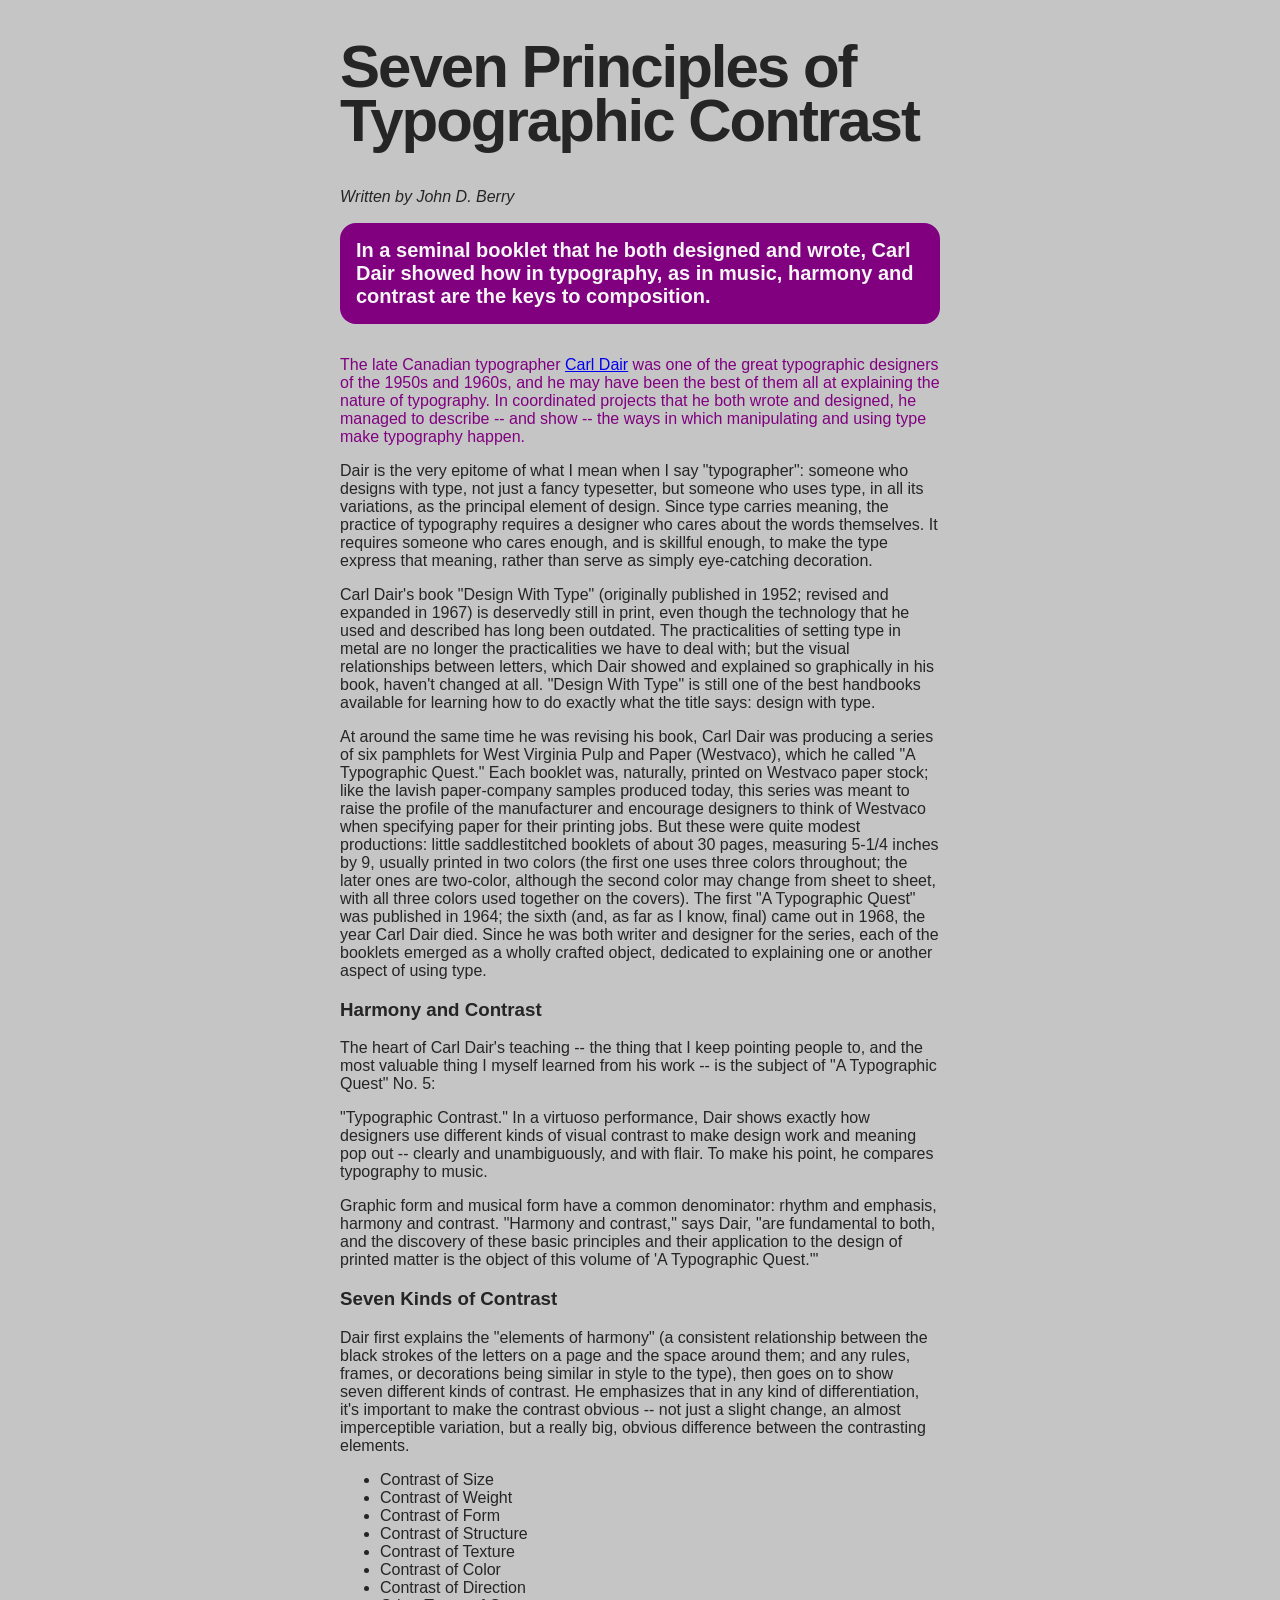
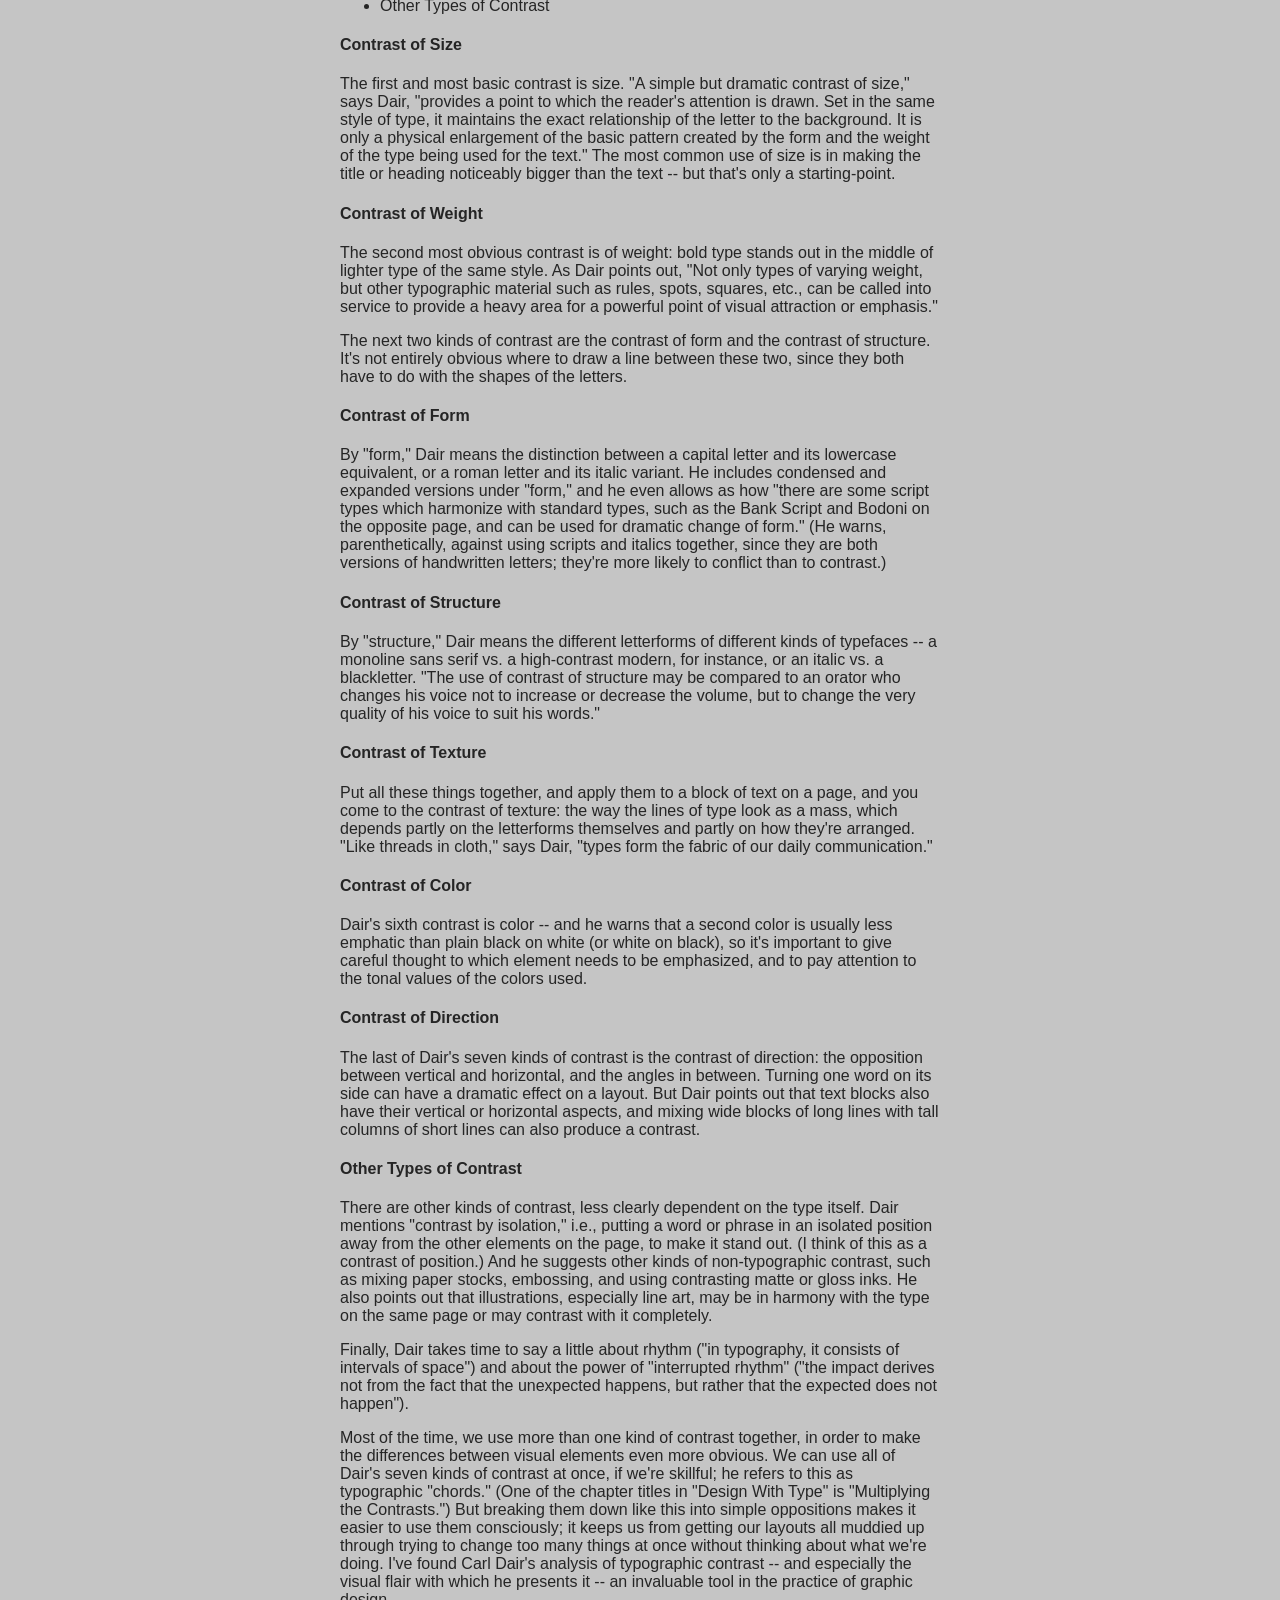
==== index.html @ 40e32e32 "initial file upload" ====
<!DOCTYPE html>

<head>

    <title>Seven Principles of Typographic Contrast</title>
    <meta name="viewport" content="width=device-width, initial-scale=1.0">
    <link rel="stylesheet" href="styles.css">

</head>


<body>

    <main>

        <h1>Seven Principles of <span class="fancy"> Typographic </span> Contrast</h1>

        <em>Written by John D. Berry</em>

        <h2>In a seminal booklet that he both designed and wrote, Carl Dair showed how in typography, as in music, harmony and contrast are the keys to composition.</h2>

        <p class="intro">The late Canadian typographer <a href="https://en.wikipedia.org/wiki/Carl_Dair">Carl Dair</a> was one of the great typographic designers of the 1950s and 1960s, and he may have been the best of them all at explaining the nature of typography. In coordinated projects that he both wrote and designed, he managed to describe -- and show -- the ways in which manipulating and using type make typography happen.</p>

        <p>Dair is the very epitome of what I mean when I say "typographer": someone who designs with type, not just a fancy typesetter, but someone who uses type, in all its variations, as the principal element of design. Since type carries meaning, the practice of typography requires a designer who cares about the words themselves. It requires someone who cares enough, and is skillful enough, to make the type express that meaning, rather than serve as simply eye-catching decoration.</p>

        <p>Carl Dair's book "Design With Type" (originally published in 1952; revised and expanded in 1967) is deservedly still in print, even though the technology that he used and described has long been outdated. The practicalities of setting type in metal are no longer the practicalities we have to deal with; but the visual relationships between letters, which Dair showed and explained so graphically in his book, haven't changed at all. "Design With Type" is still one of the best handbooks available for learning how to do exactly what the title says: design with type.</p>

        <p>At around the same time he was revising his book, Carl Dair was producing a series of six pamphlets for West Virginia Pulp and Paper (Westvaco), which he called "A Typographic Quest." Each booklet was, naturally, printed on Westvaco paper stock; like the lavish paper-company samples produced today, this series was meant to raise the profile of the manufacturer and encourage designers to think of Westvaco when specifying paper for their printing jobs. But these were quite modest productions: little saddlestitched booklets of about 30 pages, measuring 5-1/4 inches by 9, usually printed in two colors (the first one uses three colors throughout; the later ones are two-color, although the second color may change from sheet to sheet, with all three colors used together on the covers). The first "A Typographic Quest" was published in 1964; the sixth (and, as far as I know, final) came out in 1968, the year Carl Dair died. Since he was both writer and designer for the series, each of the booklets emerged as a wholly crafted object, dedicated to explaining one or another aspect of using type.</p>

        <h3>Harmony and Contrast</h3>

        <p>The heart of Carl Dair's teaching -- the thing that I keep pointing people to, and the most valuable thing I myself learned from his work -- is the subject of "A Typographic Quest" No. 5: </p>

        <p>"Typographic Contrast." In a virtuoso performance, Dair shows exactly how designers use different kinds of  visual contrast to make design work and meaning pop out -- clearly and unambiguously, and with flair. To make his point, he compares typography to music.</p>

        <p>Graphic form and musical form have a common denominator: rhythm and emphasis, harmony and contrast. "Harmony and contrast," says Dair, "are fundamental to both, and the discovery of these basic principles and their application to the design of printed matter is the object of this volume of 'A Typographic Quest.'"</p>

        <h3>Seven Kinds of Contrast</h3>

        <p>Dair first explains the "elements of harmony" (a consistent relationship between the black strokes of the letters on a page and the space around them; and any rules, frames, or decorations being similar in style to the type), then goes on to show seven different kinds of contrast. He emphasizes that in any kind of differentiation, it's important to make the contrast obvious -- not just a slight change, an almost imperceptible variation, but a really big, obvious difference between the contrasting elements.</p>

        <ul>
            <li>Contrast of Size</li>
            <li>Contrast of Weight</li>
            <li>Contrast of Form</li>
            <li>Contrast of Structure</li>
            <li>Contrast of Texture</li>
            <li>Contrast of Color</li>
            <li>Contrast of Direction</li>
            <li>Other Types of Contrast</li>
        </ul>

        <h4>Contrast of Size</h4>

        <p>The first and most basic contrast is size. "A simple but dramatic contrast of size," says Dair, "provides a point to which the reader's attention is drawn. Set in the same style of type, it maintains the exact relationship of the letter to the background. It is only a physical enlargement of the basic pattern created by the form and the weight of the type being used for the text." The most common use of size is in making the title or heading noticeably bigger than the text -- but that's only a starting-point.</p>

        <h4>Contrast of Weight</h4>

        <p>The second most obvious contrast is of weight: bold type stands out in the middle of lighter type of the same style. As Dair points out, "Not only types of varying weight, but other typographic material such as rules, spots, squares, etc., can be called into service to provide a heavy area for a powerful point of visual attraction or emphasis."</p>
       
        <p>The next two kinds of contrast are the contrast of form and the contrast of structure. It's not entirely obvious where to draw a line between these two, since they both have to do with the shapes of the letters.</p>

        <h4>Contrast of Form</h4>

        <p>By "form," Dair means the distinction between a capital letter and its lowercase equivalent, or a roman letter and its italic variant. He includes condensed and expanded versions under "form," and he even allows as how "there are some script types which harmonize with standard types, such as the Bank Script and Bodoni on the opposite page, and can be used for dramatic change of form." (He warns, parenthetically, against using scripts and italics together, since they are both versions of handwritten letters; they're more likely to conflict than to contrast.)</p>

        <h4>Contrast of Structure</h4>

        <p>By "structure," Dair means the different letterforms of different kinds of typefaces -- a monoline sans serif vs. a high-contrast modern, for instance, or an italic vs. a blackletter. "The use of contrast of structure may be compared to an orator who changes his voice not to increase or decrease the volume, but to change the very quality of his voice to suit his words."</p>

        <h4>Contrast of Texture</h4>

        <p>Put all these things together, and apply them to a block of text on a page, and you come to the contrast of texture: the way the lines of type look as a mass, which depends partly on the letterforms themselves and partly on how they're arranged. "Like threads in cloth," says Dair, "types form the fabric of our daily communication." </p>

        <h4>Contrast of Color</h4>

        <p>Dair's sixth contrast is color -- and he warns that a second color is usually less emphatic than plain black on white (or white on black), so it's important to give careful thought to which element needs to be emphasized, and to pay attention to the tonal values of the colors used.</p>

        <h4>Contrast of Direction</h4>

        <p>The last of Dair's seven kinds of contrast is the contrast of direction: the opposition between vertical and horizontal, and the angles in between. Turning one word on its side can have a dramatic effect on a layout. But Dair points out that text blocks also have their vertical or horizontal aspects, and mixing wide blocks of long lines with tall columns of short lines can also produce a contrast.</p>

        <h4>Other Types of Contrast</h4>

        <p>There are other kinds of contrast, less clearly dependent on the type itself. Dair mentions "contrast by isolation," i.e., putting a word or phrase in an isolated position away from the other elements on the page, to make it stand out. (I think of this as a contrast of position.) And he suggests other kinds of non-typographic contrast, such as mixing paper stocks, embossing, and using contrasting matte or gloss inks. He also points out that illustrations, especially line art, may be in harmony with the type on the same page or may contrast with it completely.</p>

        <p>Finally, Dair takes time to say a little about rhythm ("in typography, it consists of intervals of space") and about the power of "interrupted rhythm" ("the impact derives not from the fact that the unexpected happens, but rather that the expected does not happen").</p>

        <p>Most of the time, we use more than one kind of contrast together, in order to make the differences between visual elements even more obvious. We can use all of Dair's seven kinds of contrast at once, if we're skillful; he refers to this as typographic "chords." (One of the chapter titles in "Design With Type" is "Multiplying the Contrasts.") But breaking them down like this into simple oppositions makes it easier to use them consciously; it keeps us from getting our layouts all muddied up through trying to change too many things at once without thinking about what we're doing. I've found Carl Dair's analysis of typographic contrast -- and especially the visual flair with which he presents it -- an invaluable tool in the practice  of graphic design.</p>
    
    </main>

</body>
---- styles.css ----
body {
    background-color: #c5c5c5;
    color: #252525;
    font-family: "DM Sans", sans-serif;
}

main {
    max-width: 600px;
    margin-left: auto;
    margin-right: auto;

}

h1 { 
    font-size: 60px;
    font-weight: 700;
    line-height: 90%;
    letter-spacing: -2px;
}

h2 {
    background-color: purple ;
    color: whitesmoke;
    padding: 16px;
    font-size: 20px;
    font-weight: 600;
    border-radius: 16px ;
    margin-bottom: 32px;
}

p {
    font-size: ;
    text-indent: ;
}

.intro {
    color: purple;
}
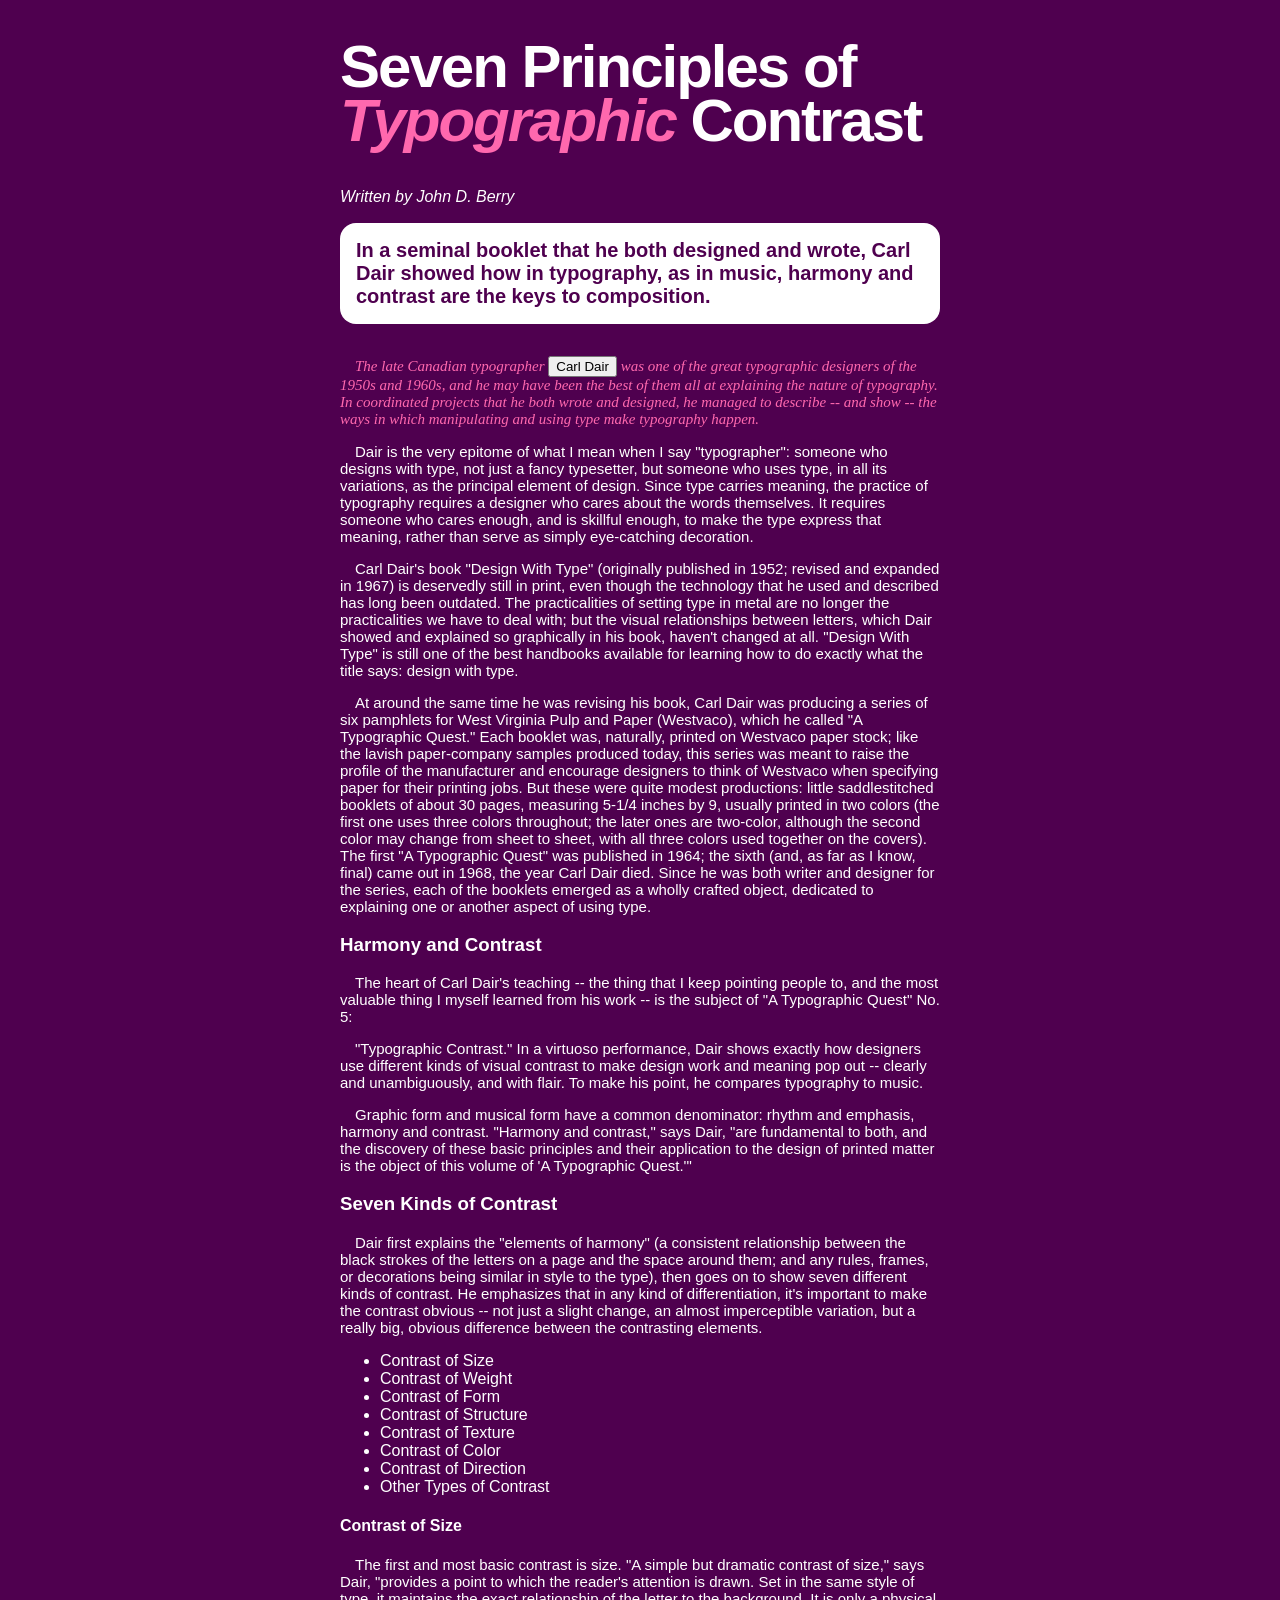
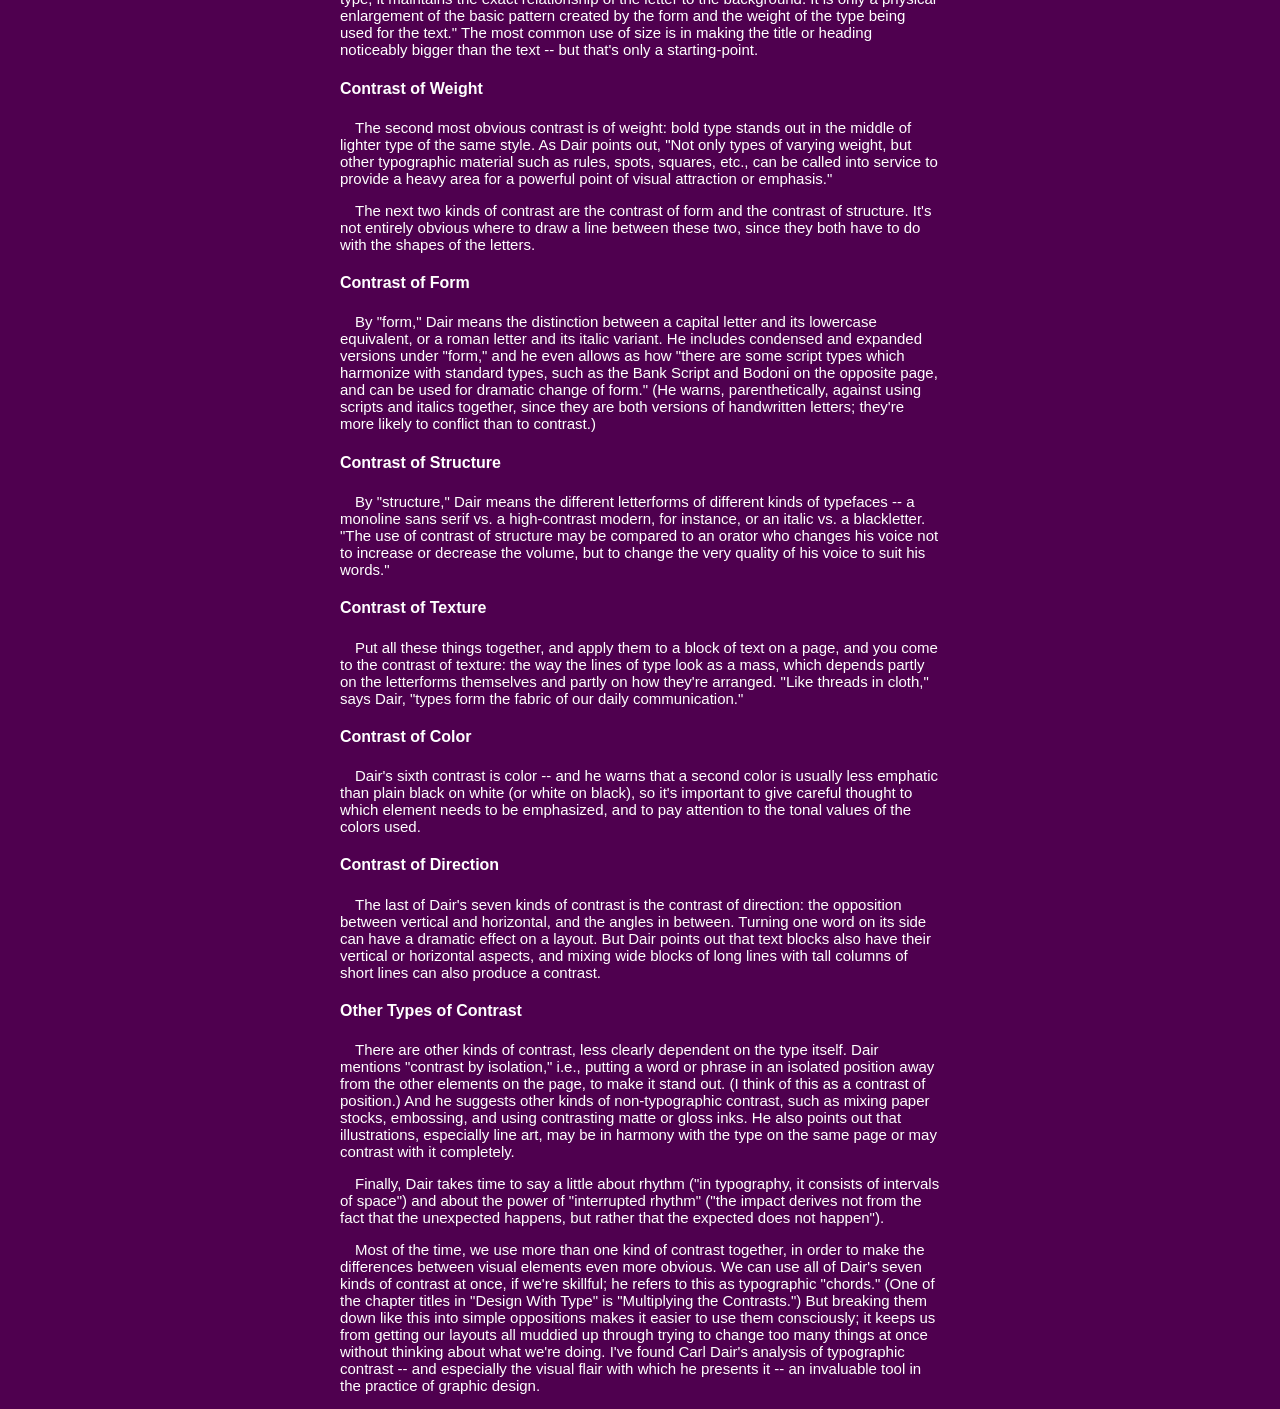
==== commit 3003a55e: "added button and chaged colors" ====
--- a/index.html
+++ b/index.html
@@ -19,7 +19,7 @@
 
         <h2>In a seminal booklet that he both designed and wrote, Carl Dair showed how in typography, as in music, harmony and contrast are the keys to composition.</h2>
 
-        <p class="intro">The late Canadian typographer <a href="https://en.wikipedia.org/wiki/Carl_Dair">Carl Dair</a> was one of the great typographic designers of the 1950s and 1960s, and he may have been the best of them all at explaining the nature of typography. In coordinated projects that he both wrote and designed, he managed to describe -- and show -- the ways in which manipulating and using type make typography happen.</p>
+        <p class="intro">The late Canadian typographer <button onclick="document.location='https://i.imgflip.com/982lba.jpg '">Carl Dair </button> was one of the great typographic designers of the 1950s and 1960s, and he may have been the best of them all at explaining the nature of typography. In coordinated projects that he both wrote and designed, he managed to describe -- and show -- the ways in which manipulating and using type make typography happen.</p>
 
         <p>Dair is the very epitome of what I mean when I say "typographer": someone who designs with type, not just a fancy typesetter, but someone who uses type, in all its variations, as the principal element of design. Since type carries meaning, the practice of typography requires a designer who cares about the words themselves. It requires someone who cares enough, and is skillful enough, to make the type express that meaning, rather than serve as simply eye-catching decoration.</p>
 
--- a/styles.css
+++ b/styles.css
@@ -1,6 +1,6 @@
 body {
-    background-color: #c5c5c5;
-    color: #252525;
+    background-color:rgb(79, 0, 79);
+    color: #ffffff;
     font-family: "DM Sans", sans-serif;
 }
 
@@ -19,8 +19,8 @@
 }
 
 h2 {
-    background-color: purple ;
-    color: whitesmoke;
+    background-color: rgb(255, 255, 255) ;
+    color: rgb(79, 0, 79);
     padding: 16px;
     font-size: 20px;
     font-weight: 600;
@@ -29,10 +29,18 @@
 }
 
 p {
-    font-size: ;
-    text-indent: ;
+    font-size: 15px;
+    text-indent: 15px;
 }
 
 .intro {
-    color: purple;
+    color: rgb(255, 104, 174);
+    font-family: "DM Sans"; 
+    font-style: italic;
 }
+
+.fancy {
+    font-style: italic; 
+    color: rgb(255, 104, 174);
+
+}
